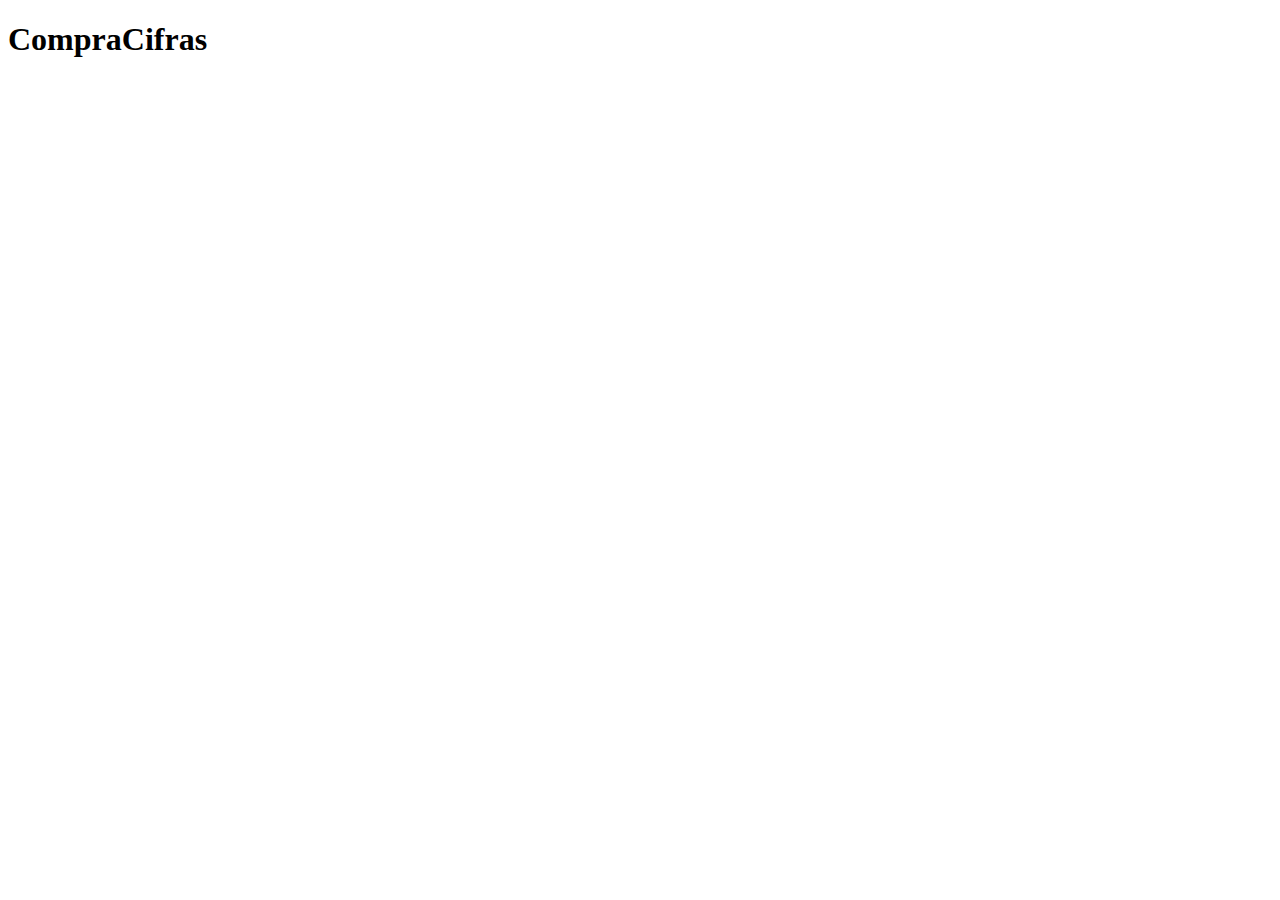
==== index.html @ c67db58b "initial commit" ====
<!DOCTYPE html>
<html lang="en">
<head>
    <meta charset="UTF-8">
    <meta name="viewport" content="width=device-width, initial-scale=1.0">
    <title>CompraCifras</title>
</head>
<body>
    <h1>CompraCifras</h1>
</body>
</html>
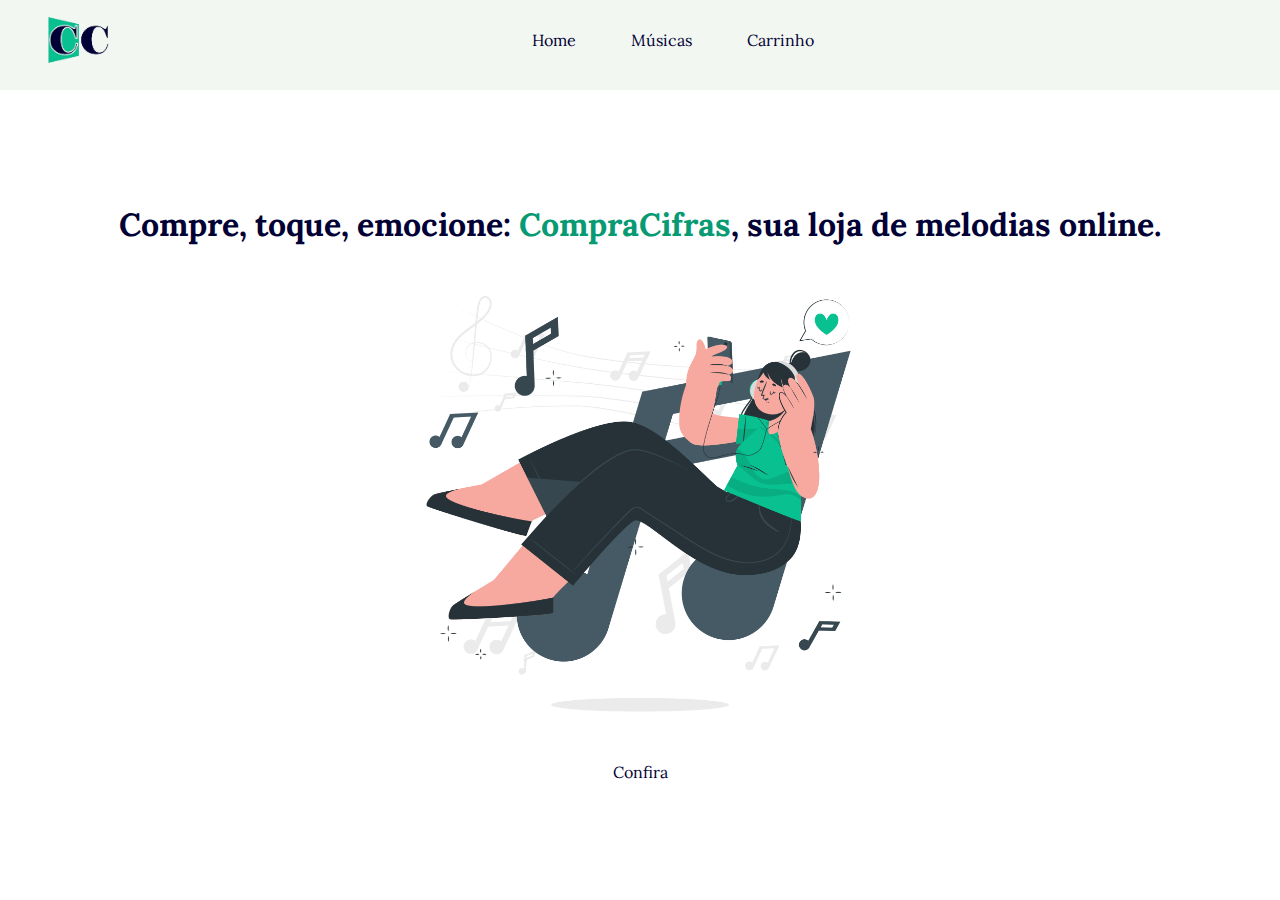
==== commit 5cf3ec71: "home page" ====
--- a/index.html
+++ b/index.html
@@ -3,9 +3,32 @@
 <head>
     <meta charset="UTF-8">
     <meta name="viewport" content="width=device-width, initial-scale=1.0">
+    <link rel="stylesheet" href="style.css">
+    <link rel="preconnect" href="https://fonts.googleapis.com">
+    <link rel="preconnect" href="https://fonts.gstatic.com" crossorigin>
+    <link href="https://fonts.googleapis.com/css2?family=Lora:wght@700&display=swap" rel="stylesheet">
     <title>CompraCifras</title>
 </head>
 <body>
-    <h1>CompraCifras</h1>
+    <div class="principal" id="principal">
+        <nav>
+            <img src="img/cclogo.png">
+            <div class="hamburguer-menu">
+                <div class="bar"></div>
+                <div class="bar"></div>
+                <div class="bar"></div>
+            </div>
+            <ul class="nav-list">
+                <li><a href="#">Home</a></li>
+                <li><a href="#">Músicas</a></li>
+                <li><a href="#">Carrinho</a></li>
+            </ul>
+        </nav>
+    </div>
+    <section>
+        <h1>Compre, toque, emocione: <span>CompraCifras</span>, sua loja de melodias online.</h1>
+        <img src="img/musicgirls.png">
+        <a href="#">Confira</a>
+    </section>
 </body>
 </html>--- a/style.css
+++ b/style.css
@@ -0,0 +1,109 @@
+* {
+    margin: 0;
+    padding: 0;
+    box-sizing: border-box;
+    font-family: 'Lora', serif;
+}
+
+h1 {
+    color: #ffffff;
+}
+
+h2 {
+    color: #ffffff;
+    font-size: 20px;
+}
+
+h3 {
+    color: #ffffff;
+    font-size: 15px;
+}
+
+
+.principal {
+    display: flex;
+    min-height: 10vh;
+    width: 100%;
+    background-color: #F3F7F2;
+    flex-wrap: wrap-reverse;
+}
+
+nav {
+    display: flex;
+    align-items: center;
+    text-decoration: none;
+    justify-content: space-between;
+    padding-left: 30px;
+    padding-right: 30px;
+    position: fixed;
+    width: 100%;
+    z-index: 1000;
+    background-color: #F3F7F2;
+}
+
+.nav-list {
+    display: flex;
+    list-style: none;
+    justify-content: center;
+    align-items: center;
+    margin: 0;
+    padding: 0;
+    width: 100%;
+}
+
+.nav-list li {
+    margin-right: 35px;
+}
+
+.nav-list li a {
+    text-decoration: none;
+    color: #010135 ;
+    padding: 5px 10px;
+    display: block;
+}
+
+.nav-list li:hover {
+    background-color: #6bd9bc;
+    border-radius: 5px;
+    transition: background-color 0.3s ease; 
+}
+
+nav img {
+    width: 100px;
+    height: 100px;
+}
+
+section {
+    display: flex;
+    flex-direction: column;
+    align-items: center;
+    justify-content: center;
+    text-align: center;
+    height: 90vh;
+}
+
+section h1 {
+    color: #010135;
+}
+section span {
+    color: #079a73;
+}
+
+section img {
+    width: 40%;
+    height: auto;
+    object-fit: cover;
+}
+
+section a {
+    text-decoration: none;
+    color: #010135 ;
+    padding: 5px 10px;
+    display: block;
+}
+
+section a:hover {
+    background-color: #6bd9bc;
+    border-radius: 5px;
+    transition: background-color 0.3s ease; 
+}